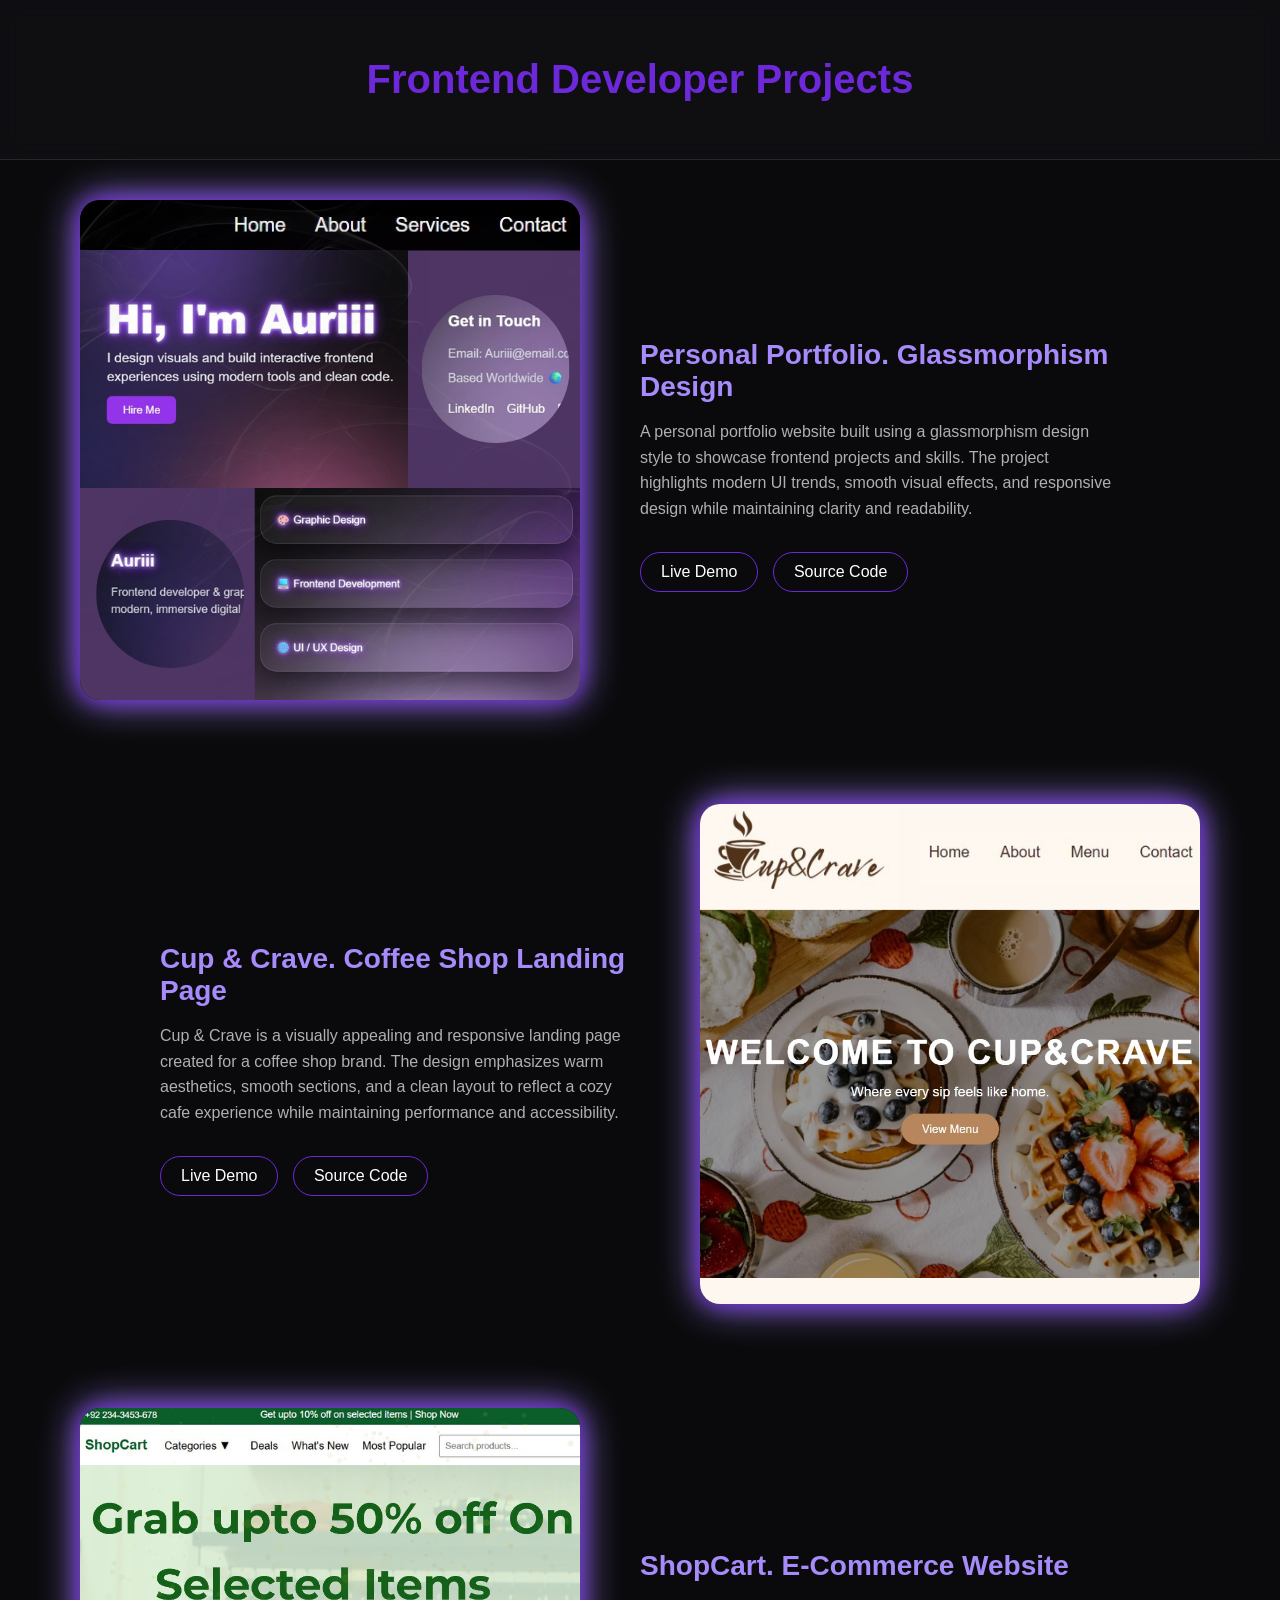
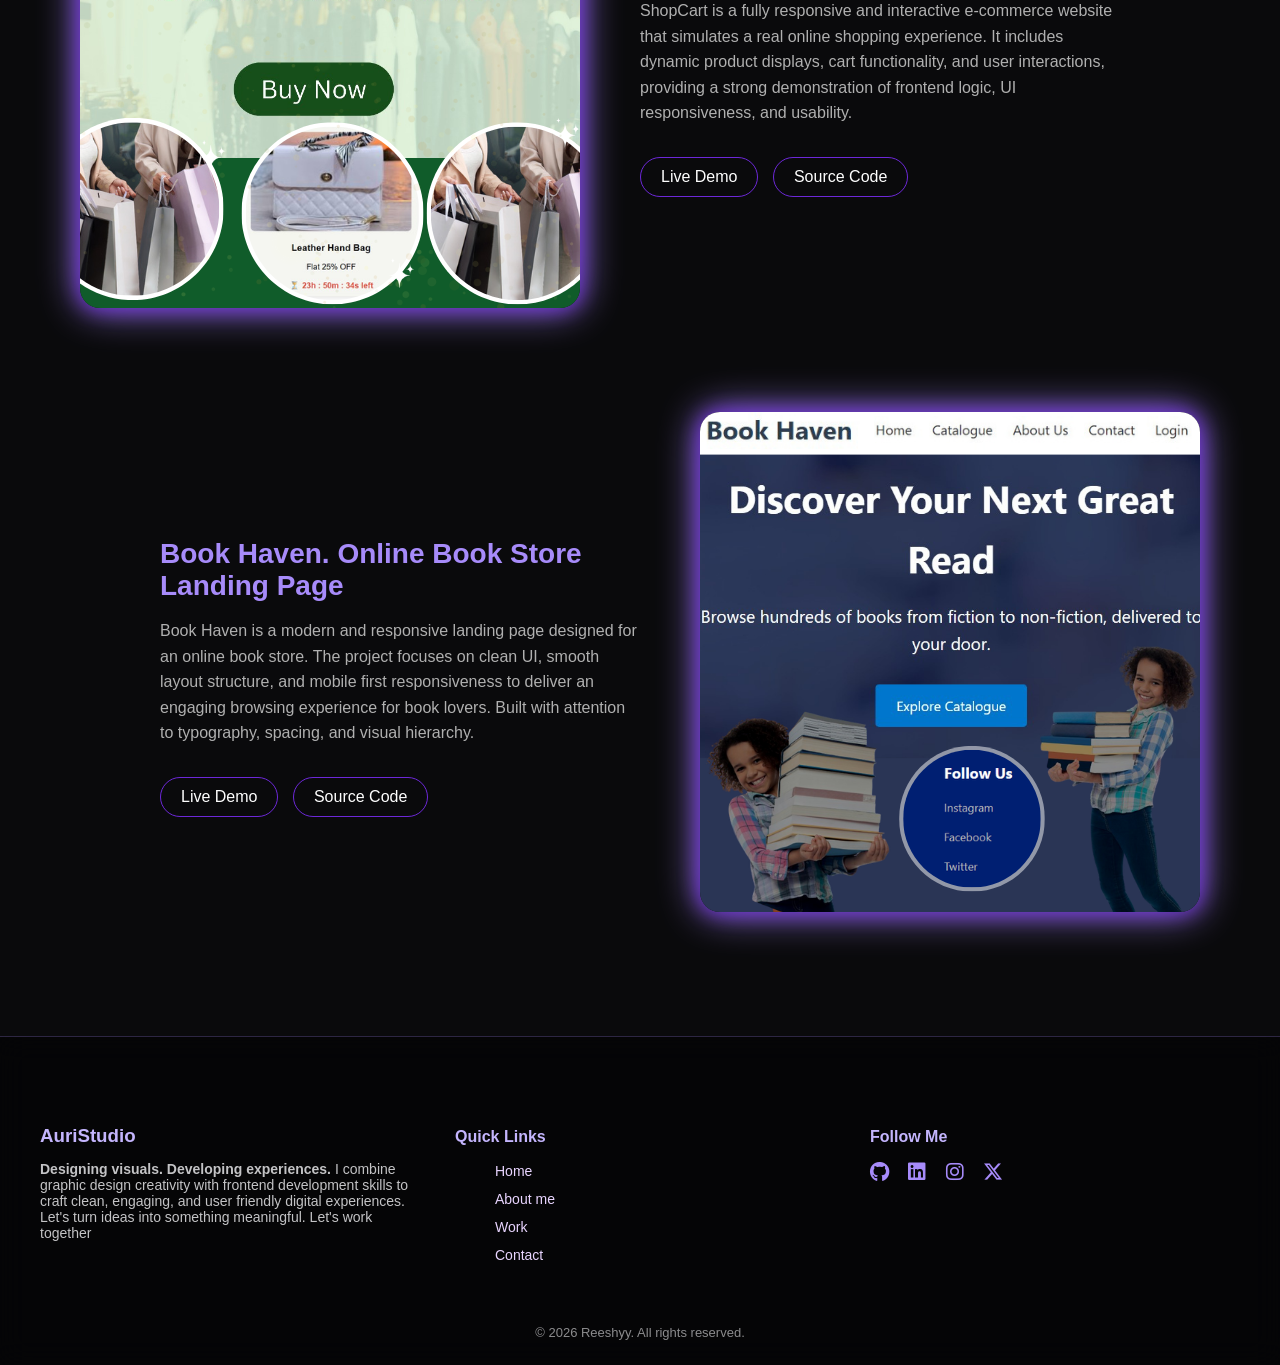
==== frontend-dev.html @ 22f2f0f8 "Add files via upload" ====
<!DOCTYPE html>
<html lang="en">
<head>
  <meta charset="UTF-8">
  <meta name="viewport" content="width=device-width, initial-scale=1.0">
  <title>Frontend Development Projects</title>
  <link rel="stylesheet" href="frontend-dev.css">
  <link rel="stylesheet" href="https://cdnjs.cloudflare.com/ajax/libs/font-awesome/6.5.0/css/all.min.css">
</head>
<body>

<!-- HEADER -->
  <header class="gd-header">
    <div class="gd-container">
      <h1>Frontend Developer Projects</h1>
    </div>
  </header>

    <!-- Project 1 -->
    <div class="project-card left-card">
      <div class="project-image">
        <img src="images/personal-portfolio.png" alt="Portfolio Landing Page">
      </div>
      <div class="project-text">
        <h3>Personal Portfolio. Glassmorphism Design</h3>
        <p>A personal portfolio website built using a glassmorphism design style to showcase frontend projects and skills.
           The project highlights modern UI trends, smooth visual effects, and responsive design while maintaining clarity and readability.</p>
        <a href="https://auristudio1.github.io/Personal-Portfolio-Website/" class="project-btn">Live Demo</a>
        <a href="https://github.com/auristudio1/Personal-Portfolio-Website" class="project-btn">Source Code</a>
      </div>
    </div>

    <!-- Project 2 -->
    <div class="project-card right-card">
      <div class="project-image">
        <img src="images/coffee-shop.png" alt="Coffee shop landing page">
      </div>
      <div class="project-text">
        <h3>Cup & Crave. Coffee Shop Landing Page</h3>
        <p>Cup & Crave is a visually appealing and responsive landing page created for a coffee shop brand.
          The design emphasizes warm aesthetics, smooth sections, and a clean layout to reflect a cozy cafe
          experience while maintaining performance and accessibility.</p>
        <a href="https://auristudio1.github.io/Coffee-Shop-Website/" class="project-btn">Live Demo</a>
        <a href="https://github.com/auristudio1/Coffee-Shop-Website" class="project-btn">Source Code</a>
      </div>
    </div>

    <!-- Project 3 -->
    <div class="project-card left-card">
      <div class="project-image">
        <img src="images/shopcart.png" alt="Responsive E-commerce Website">
      </div>
      <div class="project-text">
        <h3>ShopCart. E-Commerce Website</h3>
        <p>ShopCart is a fully responsive and interactive e-commerce website that simulates a real online shopping experience. 
           It includes dynamic product displays, cart functionality, and user interactions, providing a strong demonstration of
           frontend logic, UI responsiveness, and usability.</p>
        <a href="https://auristudio1.github.io/Ecommerce-Website/" class="project-btn">Live Demo</a>
        <a href="https://github.com/auristudio1/Ecommerce-Website" class="project-btn">Source Code</a>
      </div>
    </div>

    <!-- Project 4 -->
    <div class="project-card right-card">
      <div class="project-image">
        <img src="images/bookhaven.png" alt="Bookstore landing page">
      </div>
      <div class="project-text">
        <h3>Book Haven. Online Book Store Landing Page</h3>
        <p>Book Haven is a modern and responsive landing page designed for an online book store. 
          The project focuses on clean UI, smooth layout structure, and mobile first responsiveness 
          to deliver an engaging browsing experience for book lovers. Built with attention to typography, 
          spacing, and visual hierarchy.</p>
        <a href="https://auristudio1.github.io/Book-haven-Website/" class="project-btn">Live Demo</a>
        <a href="https://github.com/auristudio1/Book-haven-Website" class="project-btn">Source Code</a>
      </div>
    </div>

  </div>
</section>

<footer class="portfolio-footer">
  <div class="footer-grid">

     <div class="footer-brand">
      <h3>AuriStudio</h3>
      <p><strong>Designing visuals. Developing experiences.</strong>
       I combine graphic design creativity with frontend development skills
       to craft clean, engaging, and user friendly digital experiences.
       Let's turn ideas into something meaningful.
       Let's work together</p>
    </div>

    <div class="footer-links">
      <h4>Quick Links</h4>
      <ul>
        <li><a href="#hero">Home</a></li>
        <li><a href="#about">About me</a></li>
        <li><a href="#work">Work</a></li>
        <li><a href="#contact">Contact</a></li>
      </ul>
    </div>

    <div class="footer-social">
      <h4>Follow Me</h4>
      <div class="social-icons">
        <a href="#"><i class="fa-brands fa-github"></i></a>
        <a href="#"><i class="fa-brands fa-linkedin"></i></a>
        <a href="#"><i class="fa-brands fa-instagram"></i></a>
        <a href="#"><i class="fa-brands fa-x-twitter"></i></a>
      </div>
    </div>

  </div>

  <div class="footer-bottom">
    © 2026 Reeshyy. All rights reserved.
  </div>
</footer>
</body>
</html>
---- frontend-dev.css ----
/*BASIC RESET*/
html, body {
  max-width: 100%;
  overflow-x: hidden;
}

body {
  margin: 0;
  font-family: 'Segoe UI', sans-serif;
  background-color: #0a0a0c; 
  color: #e5e5e7;
  overflow-x: hidden;
}

a {
  text-decoration: none;
  color: inherit;
}

/* HEADER */
.gd-header {
  padding: 30px;
  text-align: center;
  background: rgba(17,17,20,0.8);
  backdrop-filter: blur(10px);
  border-bottom: 1px solid rgba(255,255,255,0.1);
}

.gd-header h1 {
  font-size: 2.5rem;
  color: #6d28d9;
}

/* MAIN SECTION */
.gd-main {
  max-width: 1200px;
  margin: 50px auto;
  padding: 0 20px;
}

/*PROJECTS SECTION*/
.projects-section {
  padding: 100px 30px;
  background: rgba(17,17,20,0.7);
}

.projects-container {
  max-width: 1200px;
  margin: 0 auto;
  padding: 0 20px;
}


/* Project Cards Container */
.project-card {
  display: flex;
  align-items: center;
  gap: 50px;
  margin-bottom: 100px;
  padding: 0 80px;
  margin-top: 40px ;
}


/* Alternating positions */
.project-card.left-card {
  flex-direction: row;
}

.project-card.right-card {
  flex-direction: row-reverse;
}

/* Project Image */
.project-image img {
  width: 100%;
  max-width: 560px;
  height: auto;
  aspect-ratio: 1 / 1;
  object-fit: cover;
  border-radius: 20px;
  box-shadow: 0 0 20px #6d28d9, 0 0 40px #a78bfa;
  transition: transform 0.3s, box-shadow 0.3s;
}


.project-image img:hover {
  transform: scale(1.02);
  box-shadow: 0 0 30px #6d28d9, 0 0 50px #a78bfa;
}

/* Project Text */
.project-text {
  max-width: 480px;
  padding: 0 10px;
}

.project-text h3 {
  font-size: 1.75rem;
  color: #a78bfa;
  margin-bottom: 15px;
}

.project-text p {
  font-size: 1rem;
  color: #b0b0b0;
  line-height: 1.6;
}

/* Buttons for frontend projects */
.project-btn {
  display: inline-block;
  padding: 10px 20px;
  margin-top: 15px;
  margin-right: 10px;
  border-radius: 999px;
  border: 1px solid #6d28d9;
  color: #fff;
  transition: all 0.3s;
  text-decoration: none;
}

.project-btn:hover {
  background-color: #6d28d9;
  border-color: #a78bfa;
}

.portfolio-footer {
  margin-top: 120px;
  padding: 70px 20px 25px;
  background: rgba(0, 0, 0, 0.45);
  backdrop-filter: blur(14px);
  border-top: 1px solid rgba(167, 139, 250, 0.25);
}

.footer-grid {
  max-width: 1200px;
  margin: auto;
  display: grid;
  grid-template-columns: repeat(auto-fit, minmax(220px, 1fr));
  gap: 45px;
}

.footer-brand h3 {
  color: #c4b5fd;
  margin-bottom: 12px;
}

.footer-brand p {
  font-size: 14px;
  opacity: 0.85;
}

.footer-links h4,
.footer-social h4 {
  color: #c4b5fd;
  margin-bottom: 15px;
}

.footer-links ul {
  list-style: none;
}

.footer-links li {
  margin-bottom: 10px;
}

.footer-links a {
  text-decoration: none;
  color: #e9d5ff;
  font-size: 14px;
  transition: 0.3s;
}

.footer-links a:hover {
  color: #a78bfa;
}

.social-icons a {
  margin-right: 15px;
  font-size: 20px;
  color: #a78bfa;
  transition: 0.3s;
}

.social-icons a:hover {
  color: #fff;
  text-shadow: 0 0 14px #a78bfa;
}

.footer-bottom {
  text-align: center;
  margin-top: 45px;
  font-size: 13px;
  opacity: 0.6;
}


@media (max-width: 1024px) {
  .project-card {
    padding: 0 40px;
    gap: 30px;
  }

  .project-text h3 {
    font-size: 1.5rem;
  }
}
@media (max-width: 768px) {
  .project-card {
    flex-direction: column !important;
    padding: 0 20px;
    text-align: center;
  }

  .project-text {
    max-width: 100%;
  }

  .project-text p {
    font-size: 0.95rem;
  }

  .project-btn {
    margin-right: 5px;
  }
}
@media (max-width: 480px) {
  .gd-header h1 {
    font-size: 1.9rem;
  }

  .project-text h3 {
    font-size: 1.3rem;
  }

  .project-btn {
    padding: 8px 16px;
    font-size: 0.85rem;
  }
}
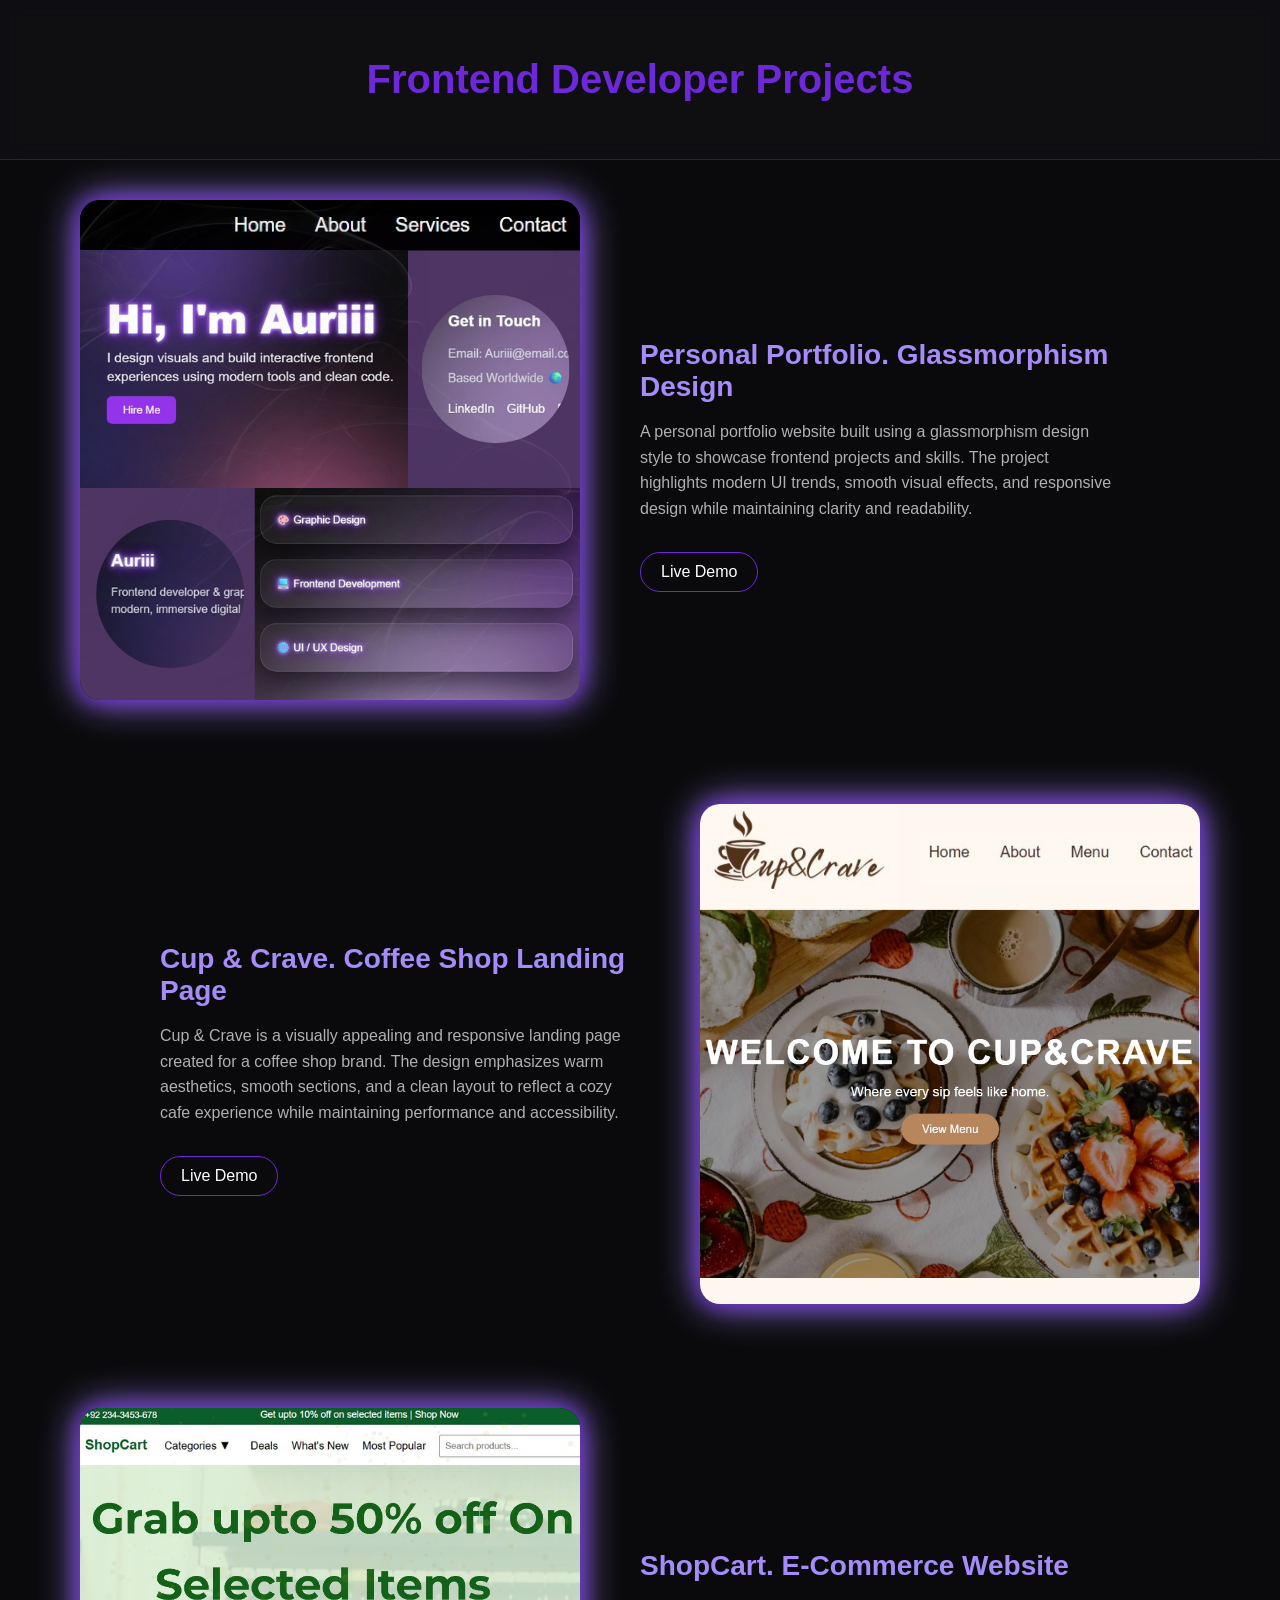
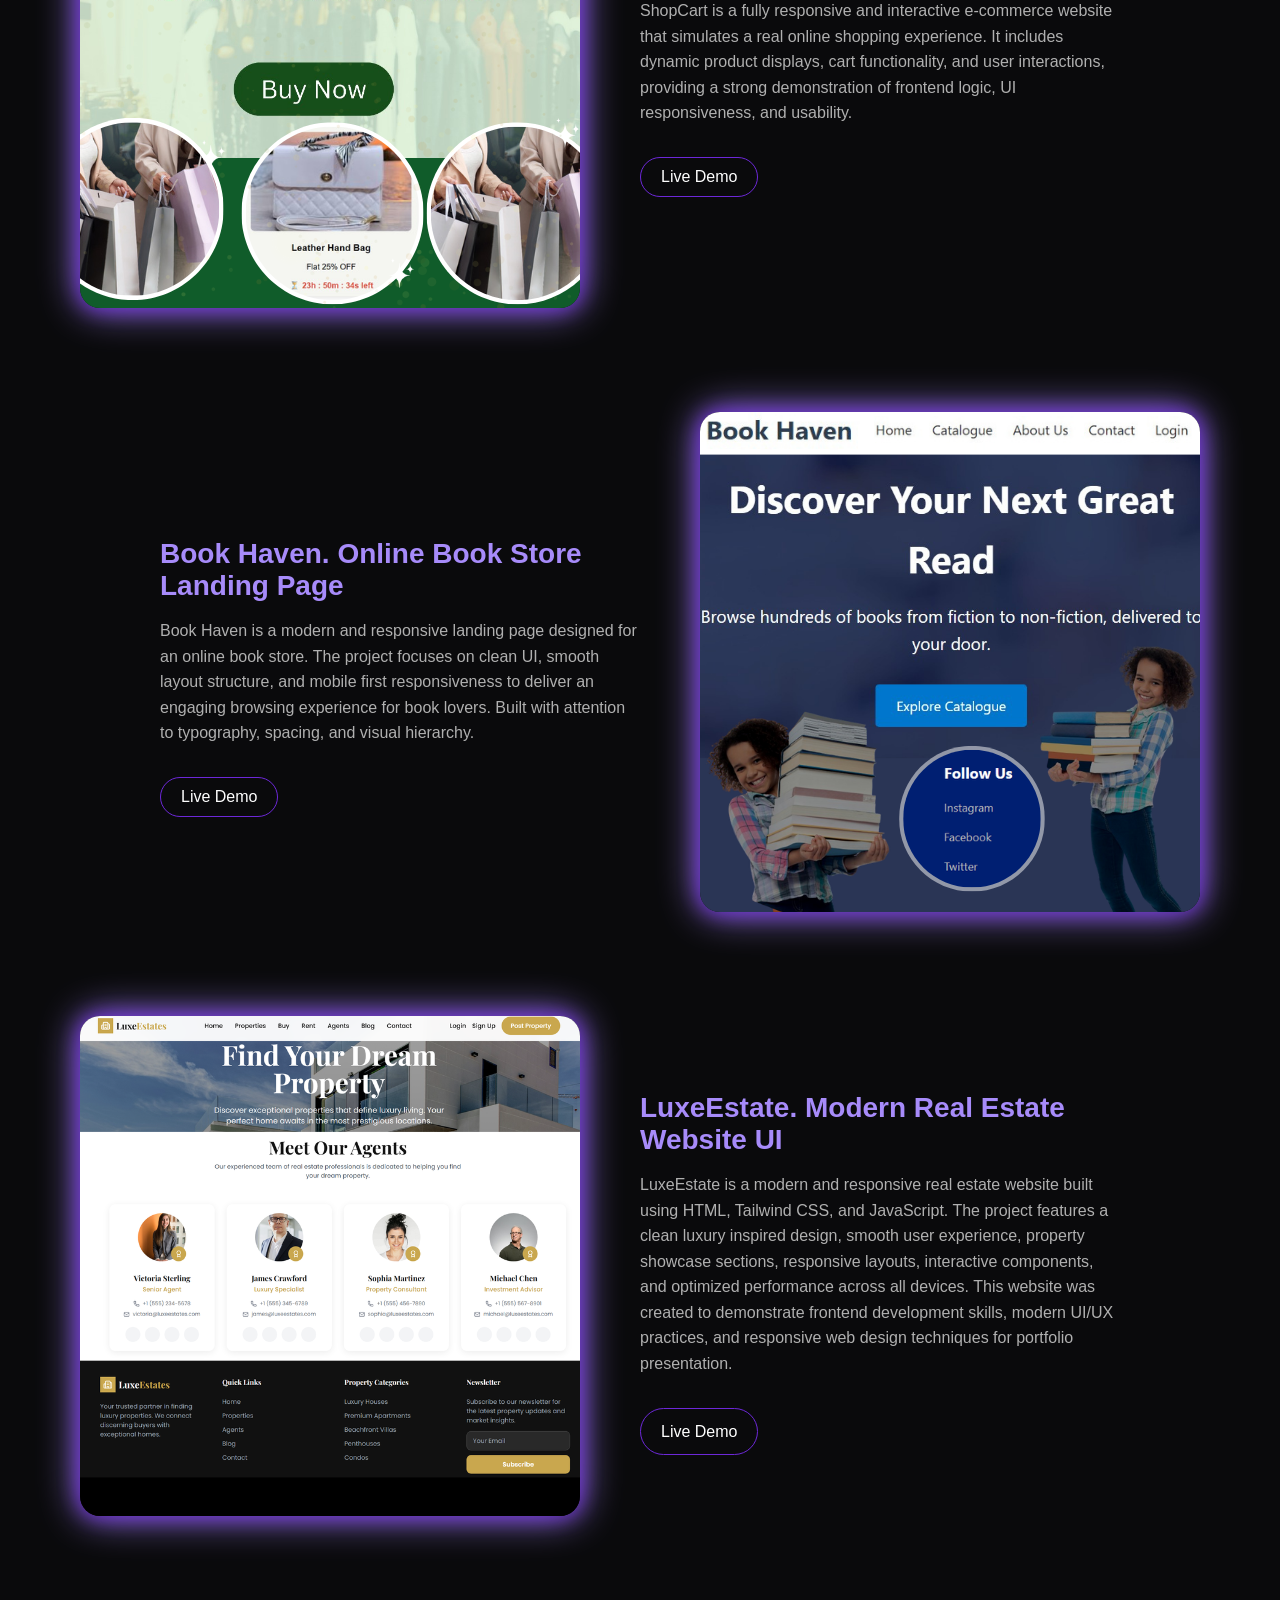
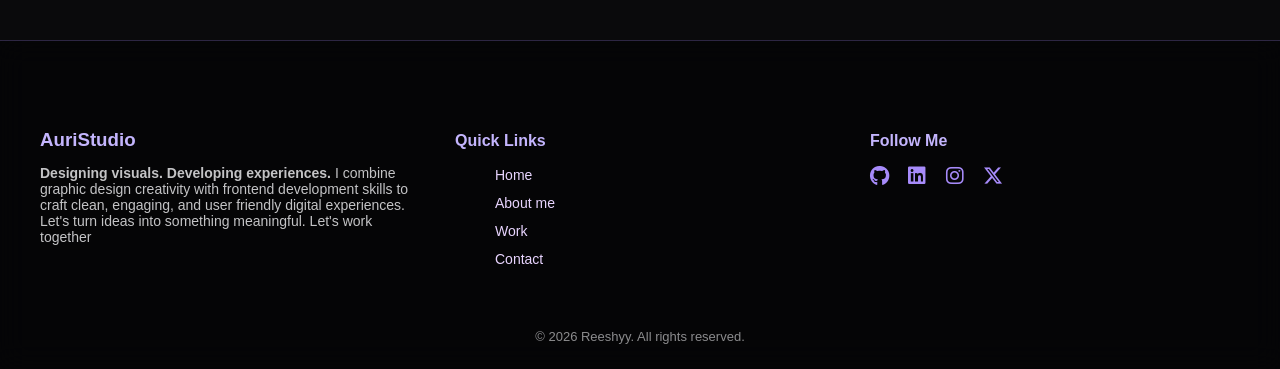
==== commit fba5f2c8: "Add files via upload" ====
--- a/frontend-dev.html
+++ b/frontend-dev.html
@@ -26,7 +26,7 @@
         <p>A personal portfolio website built using a glassmorphism design style to showcase frontend projects and skills.
            The project highlights modern UI trends, smooth visual effects, and responsive design while maintaining clarity and readability.</p>
         <a href="https://auristudio1.github.io/Personal-Portfolio-Website/" class="project-btn">Live Demo</a>
-        <a href="https://github.com/auristudio1/Personal-Portfolio-Website" class="project-btn">Source Code</a>
+        <!--a-- href="https://github.com/auristudio1/Personal-Portfolio-Website" class="project-btn">Source Code</!--a-->
       </div>
     </div>
 
@@ -41,7 +41,7 @@
           The design emphasizes warm aesthetics, smooth sections, and a clean layout to reflect a cozy cafe
           experience while maintaining performance and accessibility.</p>
         <a href="https://auristudio1.github.io/Coffee-Shop-Website/" class="project-btn">Live Demo</a>
-        <a href="https://github.com/auristudio1/Coffee-Shop-Website" class="project-btn">Source Code</a>
+        <!---a--- href="https://github.com/auristudio1/Coffee-Shop-Website" class="project-btn">Source Code</!---a--->
       </div>
     </div>
 
@@ -56,7 +56,7 @@
            It includes dynamic product displays, cart functionality, and user interactions, providing a strong demonstration of
            frontend logic, UI responsiveness, and usability.</p>
         <a href="https://auristudio1.github.io/Ecommerce-Website/" class="project-btn">Live Demo</a>
-        <a href="https://github.com/auristudio1/Ecommerce-Website" class="project-btn">Source Code</a>
+        <!--a--- href="https://github.com/auristudio1/Ecommerce-Website" class="project-btn">Source Code</!--a--->
       </div>
     </div>
 
@@ -72,7 +72,24 @@
           to deliver an engaging browsing experience for book lovers. Built with attention to typography, 
           spacing, and visual hierarchy.</p>
         <a href="https://auristudio1.github.io/Book-haven-Website/" class="project-btn">Live Demo</a>
-        <a href="https://github.com/auristudio1/Book-haven-Website" class="project-btn">Source Code</a>
+        <!--a--- href="https://github.com/auristudio1/Book-haven-Website" class="project-btn">Source Code</!--a--->
+      </div>
+    </div>
+    <!-- Project 4 -->
+    <div class="project-card left-card">
+      <div class="project-image">
+        <img src="images/estate web image.png" alt="LuxeEstate property website">
+      </div>
+      <div class="project-text">
+        <h3>LuxeEstate. Modern Real Estate Website UI</h3>
+        <p>LuxeEstate is a modern and responsive real estate website built using HTML, Tailwind CSS, and JavaScript.
+           The project features a clean luxury inspired design, smooth user experience, property showcase sections, 
+           responsive layouts, interactive components, and optimized performance across
+            all devices. This website was created to demonstrate
+           frontend development skills, modern UI/UX practices, and responsive web design 
+           techniques for portfolio presentation.<p>
+        <a href="https://auristudio1.github.io/Luxe-Estate/" class="project-btn">Live Demo</a>
+        <!--a--- href="https://github.com/auristudio1/Book-haven-Website" class="project-btn">Source Code</!--a--->
       </div>
     </div>
 
